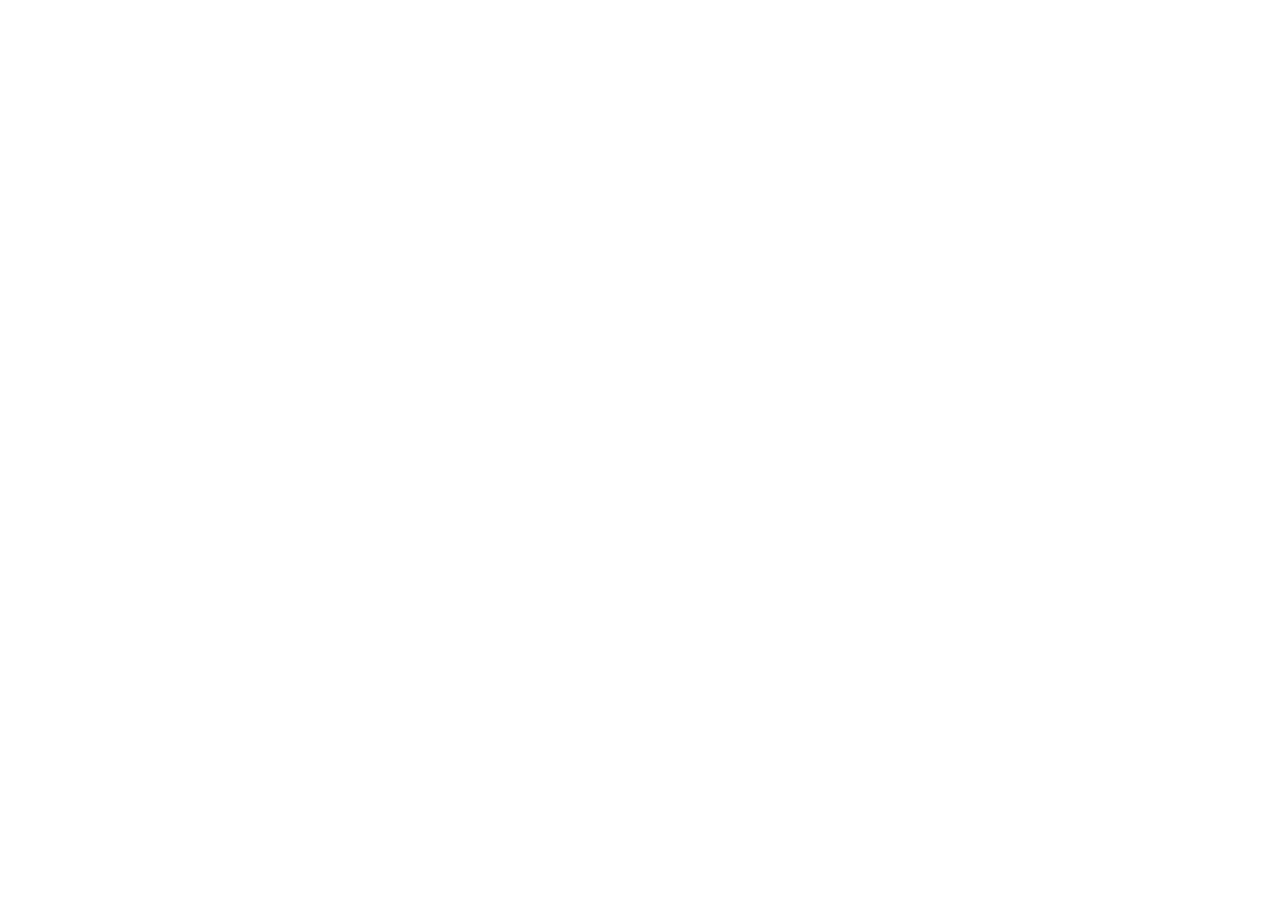
==== test.html @ 8eaf1d99 "first commit" ====
<!DOCTYPE html>
<html lang="en">
<head>
    <meta charset="UTF-8">
    <meta name="viewport" content="width=device-width, initial-scale=1.0">
    <title>Document</title>
    <link rel="stylesheet" href="/test.css">
</head>
<body>
    
</body>
</html>
---- test.css ----
* {
    margin: 0;
    padding: 0;
    box-sizing: border-box; /* מודל הקופסה - כולל פאדינג ומסגרת בתוך הרוחב הכללי */
}
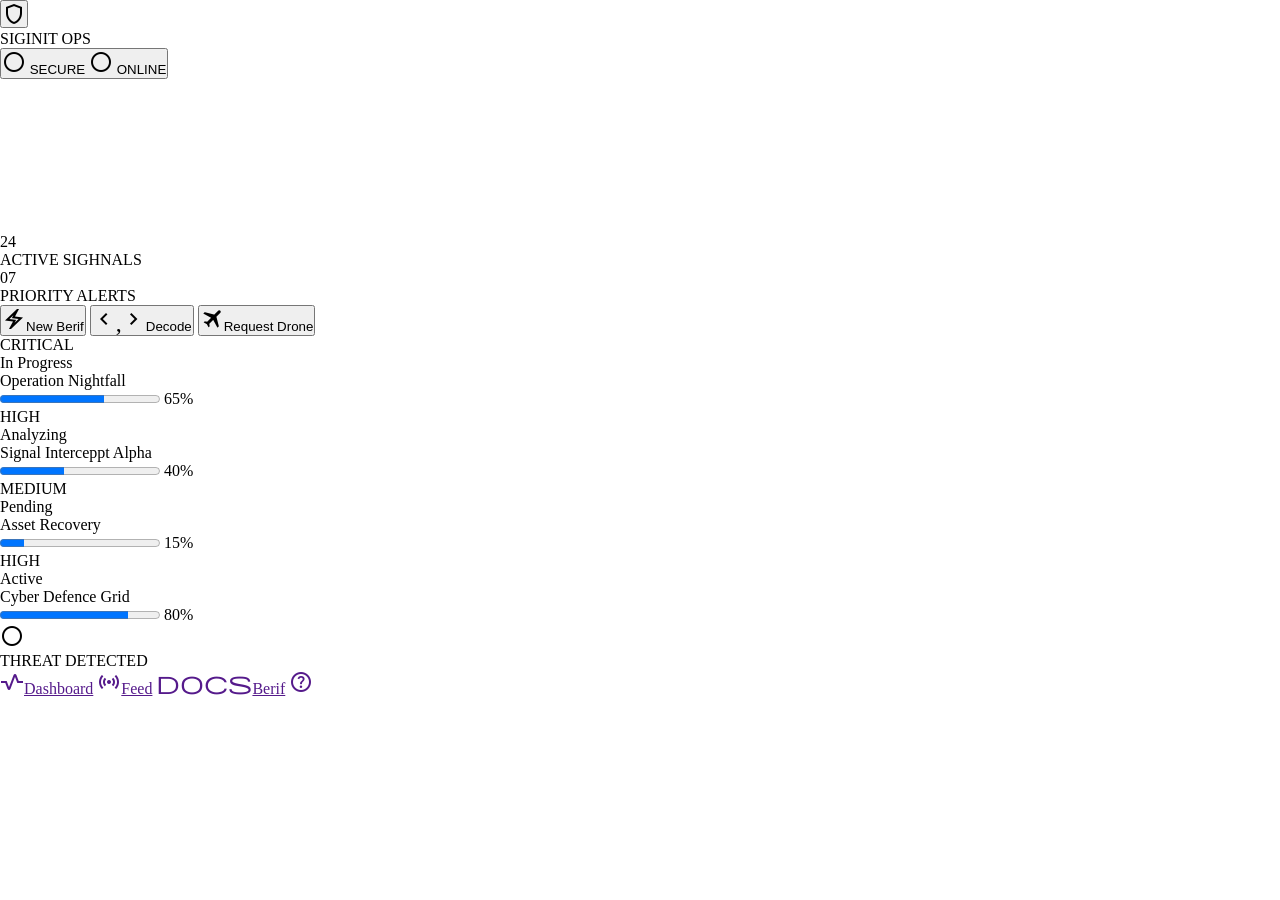
==== commit e74c3eee: "first layer" ====
--- a/test.html
+++ b/test.html
@@ -5,8 +5,71 @@
     <meta name="viewport" content="width=device-width, initial-scale=1.0">
     <title>Document</title>
     <link rel="stylesheet" href="/test.css">
-</head>
-<body>
-    
+    <link rel="stylesheet" href="https://fonts.googleapis.com/css2?family=Material+Symbols+Outlined:opsz,wght,FILL,GRAD@20..48,100..700,0..1,-50..200&
+    icon_names=shield,circle,electric_bolt,keyboard_arrow_left,keyboard_arrow_right,travel,vital_signs,sensors,docs,help" />
+    <header>
+        <button class="material-symbols-outlined">shield</button>
+        <p>SIGINIT OPS</p> 
+        <button> <span class="material-symbols-outlined" >circle </span> SECURE <span class="material-symbols-outlined" >circle </span> ONLINE</button>
+    </header>
+    <main>
+        <section>
+        <figure>
+            <video src=""></video>
+        </figure>
+        <p>24</p>
+        <p>ACTIVE SIGHNALS</p>
+        <p>07</p>
+        <p>PRIORITY ALERTS</p>
+        </section>
+        <section>
+            <button><span class="material-symbols-outlined" >electric_bolt </span>New Berif</button>
+            <button><span class="material-symbols-outlined" >keyboard_arrow_left,keyboard_arrow_right </span>Decode</button>
+            <button><span class="material-symbols-outlined" >travel </span>Request Drone</button>
+        </section>
+        <section>
+            <article>
+<p>CRITICAL</p>
+<p>In Progress</p>
+<p>Operation Nightfall</p>
+<progress id="file1" max="100" value="65">65%</progress>
+<label for="file1">65%</label>
+            </article>
+            <article>
+                <p>HIGH</p>
+<p>Analyzing</p>
+<p>Signal Interceppt Alpha</p>
+<progress id="file2" max="100" value="40">40%</progress>
+<label for="file2">40%</label>
+            </article>
+            <article>
+                <p>MEDIUM</p>
+<p>Pending</p>
+<p>Asset Recovery</p>
+<progress id="file3" max="100" value="15">15%</progress>
+<label for="file3">15%</label>
+            </article>
+            <article>
+                                <p>HIGH</p>
+<p>Active</p>
+<p>Cyber Defence Grid</p>
+<progress id="file4" max="100" value="80">80%</progress>
+<label for="file4">80%</label>
+            </article>
+        </section>
+        <section>
+        <span class="material-symbols-outlined" >circle </span>             <p></p>
+    <p>THREAT DETECTED</p>    
+    </section>
+    </main>
+
+    <footer>
+        <nav>
+            <a href=""><span class="material-symbols-outlined" >vital_signs </span>Dashboard</a>
+             <a href=""><span class="material-symbols-outlined" >sensors </span>Feed</a>
+            <a href=""><span class="material-symbols-outlined" >docs </span>Berif</a>
+            <a href=""><span class="material-symbols-outlined" >help </span></a> 
+        </nav>
+    </footer>
 </body>
 </html>
--- a/test.css
+++ b/test.css
@@ -2,4 +2,19 @@
     margin: 0;
     padding: 0;
     box-sizing: border-box; /* מודל הקופסה - כולל פאדינג ומסגרת בתוך הרוחב הכללי */
+}
+
+:root {
+  --background-dark: #0e0e13;
+  --fott-head-dark:#09090E;
+  --gray: #635D66;
+  --dark-blue: #15111E;
+  --blue: #13191F;
+  --background-red: #27111B;
+  --red: #701423;
+  --green: #0E3E22;
+  --background-green: #062316;
+  --background-gold: #44320F; 
+  /* 088121 */
+  --gold: #947324;
 }
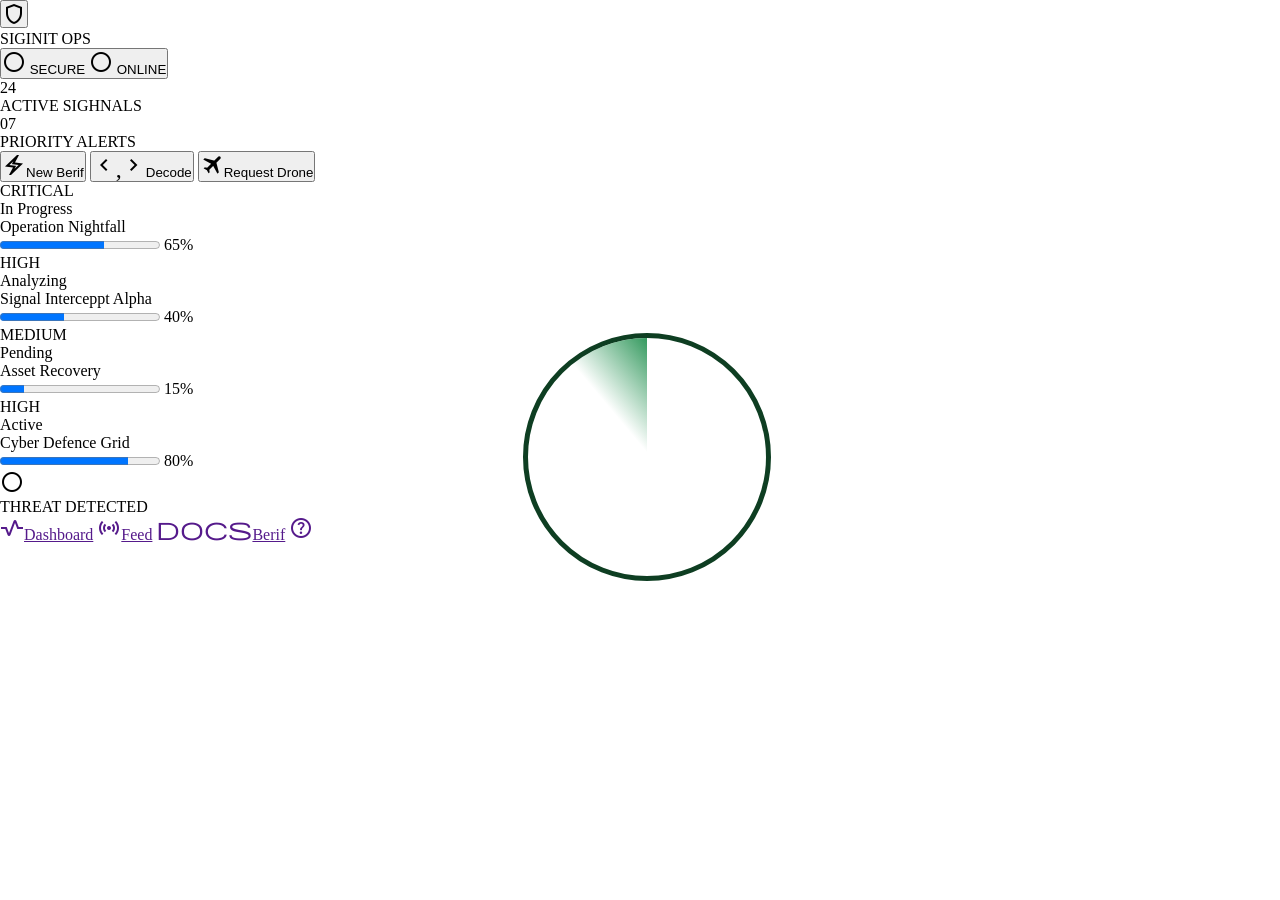
==== commit d862002e: "add radar" ====
--- a/test.html
+++ b/test.html
@@ -1,75 +1,83 @@
 <!DOCTYPE html>
 <html lang="en">
+
 <head>
     <meta charset="UTF-8">
     <meta name="viewport" content="width=device-width, initial-scale=1.0">
     <title>Document</title>
     <link rel="stylesheet" href="/test.css">
-    <link rel="stylesheet" href="https://fonts.googleapis.com/css2?family=Material+Symbols+Outlined:opsz,wght,FILL,GRAD@20..48,100..700,0..1,-50..200&
+    <link rel="stylesheet"
+        href="https://fonts.googleapis.com/css2?family=Material+Symbols+Outlined:opsz,wght,FILL,GRAD@20..48,100..700,0..1,-50..200&
     icon_names=shield,circle,electric_bolt,keyboard_arrow_left,keyboard_arrow_right,travel,vital_signs,sensors,docs,help" />
     <header>
         <button class="material-symbols-outlined">shield</button>
-        <p>SIGINIT OPS</p> 
-        <button> <span class="material-symbols-outlined" >circle </span> SECURE <span class="material-symbols-outlined" >circle </span> ONLINE</button>
+        <p>SIGINIT OPS</p>
+        <button> <span class="material-symbols-outlined">circle </span> SECURE <span
+                class="material-symbols-outlined">circle </span> ONLINE</button>
     </header>
     <main>
         <section>
-        <figure>
-            <video src=""></video>
-        </figure>
-        <p>24</p>
-        <p>ACTIVE SIGHNALS</p>
-        <p>07</p>
-        <p>PRIORITY ALERTS</p>
+            <figure>
+<div class='radar'>
+  <div class='sweep'></div>
+</div>  
+          </figure>
+            <p>24</p>
+            <p>ACTIVE SIGHNALS</p>
+            <p>07</p>
+            <p>PRIORITY ALERTS</p>
         </section>
         <section>
-            <button><span class="material-symbols-outlined" >electric_bolt </span>New Berif</button>
-            <button><span class="material-symbols-outlined" >keyboard_arrow_left,keyboard_arrow_right </span>Decode</button>
-            <button><span class="material-symbols-outlined" >travel </span>Request Drone</button>
+            <button><span class="material-symbols-outlined">electric_bolt </span>New Berif</button>
+            <button><span class="material-symbols-outlined">keyboard_arrow_left,keyboard_arrow_right
+                </span>Decode</button>
+            <button><span class="material-symbols-outlined">travel </span>Request Drone</button>
         </section>
         <section>
             <article>
-<p>CRITICAL</p>
-<p>In Progress</p>
-<p>Operation Nightfall</p>
-<progress id="file1" max="100" value="65">65%</progress>
-<label for="file1">65%</label>
+                <p>CRITICAL</p>
+                <p>In Progress</p>
+                <p>Operation Nightfall</p>
+                <progress id="file1" max="100" value="65">65%</progress>
+                <label for="file1">65%</label>
             </article>
             <article>
                 <p>HIGH</p>
-<p>Analyzing</p>
-<p>Signal Interceppt Alpha</p>
-<progress id="file2" max="100" value="40">40%</progress>
-<label for="file2">40%</label>
+                <p>Analyzing</p>
+                <p>Signal Interceppt Alpha</p>
+                <progress id="file2" max="100" value="40">40%</progress>
+                <label for="file2">40%</label>
             </article>
             <article>
                 <p>MEDIUM</p>
-<p>Pending</p>
-<p>Asset Recovery</p>
-<progress id="file3" max="100" value="15">15%</progress>
-<label for="file3">15%</label>
+                <p>Pending</p>
+                <p>Asset Recovery</p>
+                <progress id="file3" max="100" value="15">15%</progress>
+                <label for="file3">15%</label>
             </article>
             <article>
-                                <p>HIGH</p>
-<p>Active</p>
-<p>Cyber Defence Grid</p>
-<progress id="file4" max="100" value="80">80%</progress>
-<label for="file4">80%</label>
+                <p>HIGH</p>
+                <p>Active</p>
+                <p>Cyber Defence Grid</p>
+                <progress id="file4" max="100" value="80">80%</progress>
+                <label for="file4">80%</label>
             </article>
         </section>
         <section>
-        <span class="material-symbols-outlined" >circle </span>             <p></p>
-    <p>THREAT DETECTED</p>    
-    </section>
+            <span class="material-symbols-outlined">circle </span>
+            <p></p>
+            <p>THREAT DETECTED</p>
+        </section>
     </main>
 
     <footer>
         <nav>
-            <a href=""><span class="material-symbols-outlined" >vital_signs </span>Dashboard</a>
-             <a href=""><span class="material-symbols-outlined" >sensors </span>Feed</a>
-            <a href=""><span class="material-symbols-outlined" >docs </span>Berif</a>
-            <a href=""><span class="material-symbols-outlined" >help </span></a> 
+            <a href=""><span class="material-symbols-outlined">vital_signs </span>Dashboard</a>
+            <a href=""><span class="material-symbols-outlined">sensors </span>Feed</a>
+            <a href=""><span class="material-symbols-outlined">docs </span>Berif</a>
+            <a href=""><span class="material-symbols-outlined">help </span></a>
         </nav>
     </footer>
-</body>
+    </body>
+
 </html>
--- a/test.css
+++ b/test.css
@@ -1,7 +1,7 @@
 * {
     margin: 0;
     padding: 0;
-    box-sizing: border-box; /* מודל הקופסה - כולל פאדינג ומסגרת בתוך הרוחב הכללי */
+    box-sizing: border-box; 
 }
 
 :root {
@@ -17,4 +17,32 @@
   --background-gold: #44320F; 
   /* 088121 */
   --gold: #947324;
-}+}
+
+
+.radar, .sweep { position: absolute; }
+.radar {
+  overflow: hidden; 
+  top: 50%; left: 50%;
+  margin: -117px;
+  width: 248px; height: 248px;
+  border-radius: 50%;
+  border: 5px solid var(--green);
+  background: 
+    linear-gradient(transparent 49.75%, var(--green) 0 50.25%, transparent 0) 50% no-repeat,
+    linear-gradient(90deg, transparent 49.75%, var(--green) 0 50.25%, transparent 0) 50% no-repeat,
+    linear-gradient(var(--dark-blue));
+  background-size: 100%, 218px 218px, 218px 218px, 100%;
+
+}
+.sweep {
+  box-sizing: border-box;
+  top: -1px; left: -1px;
+  width: 120px; height: 120px;
+  border-radius: 100% 0 0 0;
+  transform-origin: 100% 100%;
+  background: linear-gradient(50deg, rgba(34, 34, 34, 0) 56%, hsla(145, 50%, 40%, 1));
+  animation: sweep 5s infinite linear;
+
+}
+@keyframes sweep { to { transform: rotate(360deg); } }
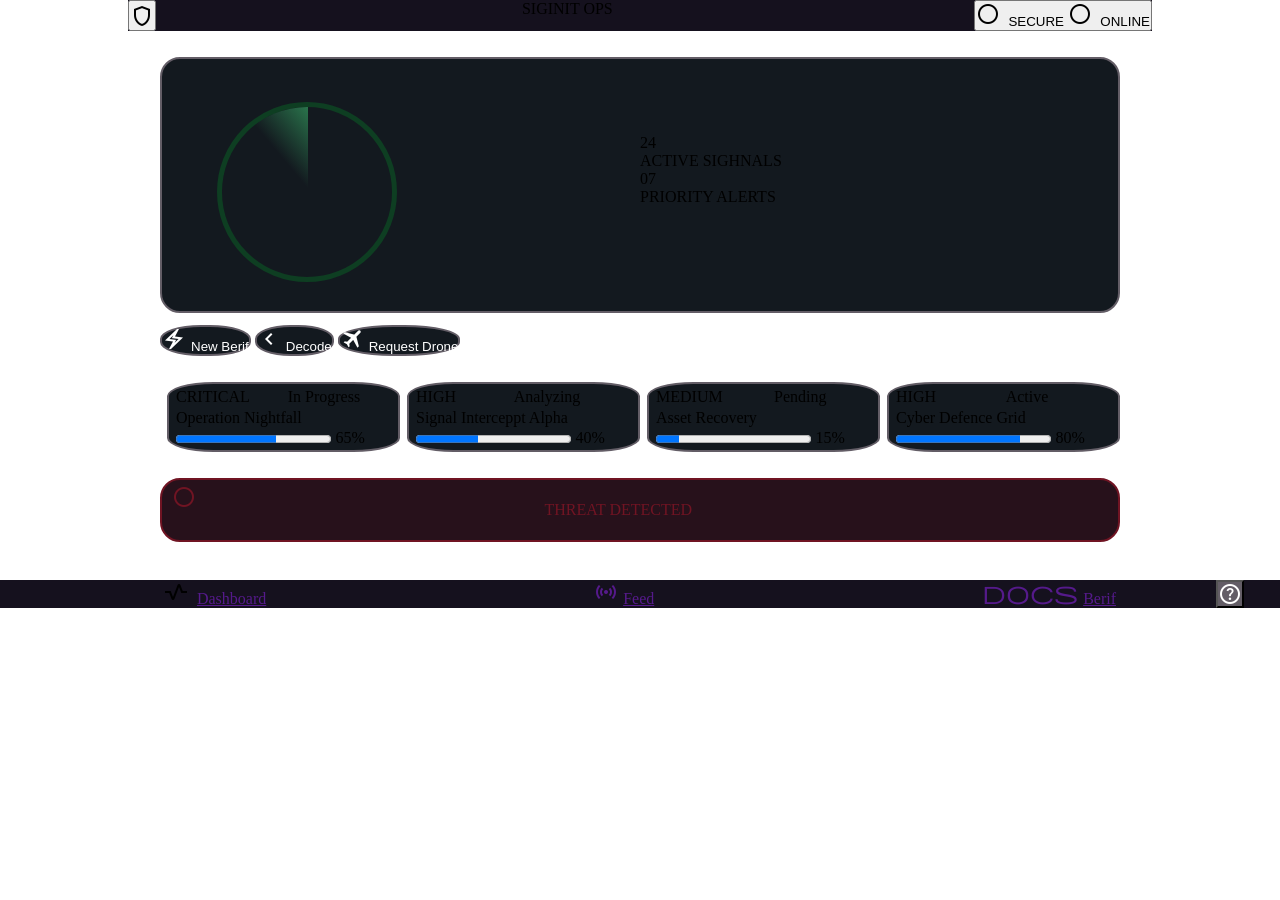
==== commit 773173db: "positions" ====
--- a/test.html
+++ b/test.html
@@ -6,78 +6,92 @@
     <meta name="viewport" content="width=device-width, initial-scale=1.0">
     <title>Document</title>
     <link rel="stylesheet" href="/test.css">
-    <link rel="stylesheet"
-        href="https://fonts.googleapis.com/css2?family=Material+Symbols+Outlined:opsz,wght,FILL,GRAD@20..48,100..700,0..1,-50..200&
+    <link rel="stylesheet" href="https://fonts.googleapis.com/css2?family=Material+Symbols+Outlined:opsz,wght,FILL,GRAD@20..48,100..700,0..1,-50..200&
     icon_names=shield,circle,electric_bolt,keyboard_arrow_left,keyboard_arrow_right,travel,vital_signs,sensors,docs,help" />
-    <header>
-        <button class="material-symbols-outlined">shield</button>
-        <p>SIGINIT OPS</p>
-        <button> <span class="material-symbols-outlined">circle </span> SECURE <span
-                class="material-symbols-outlined">circle </span> ONLINE</button>
-    </header>
-    <main>
-        <section>
-            <figure>
-<div class='radar'>
-  <div class='sweep'></div>
-</div>  
-          </figure>
-            <p>24</p>
-            <p>ACTIVE SIGHNALS</p>
-            <p>07</p>
-            <p>PRIORITY ALERTS</p>
-        </section>
-        <section>
-            <button><span class="material-symbols-outlined">electric_bolt </span>New Berif</button>
-            <button><span class="material-symbols-outlined">keyboard_arrow_left,keyboard_arrow_right
-                </span>Decode</button>
-            <button><span class="material-symbols-outlined">travel </span>Request Drone</button>
-        </section>
-        <section>
-            <article>
-                <p>CRITICAL</p>
-                <p>In Progress</p>
-                <p>Operation Nightfall</p>
-                <progress id="file1" max="100" value="65">65%</progress>
-                <label for="file1">65%</label>
-            </article>
-            <article>
-                <p>HIGH</p>
-                <p>Analyzing</p>
-                <p>Signal Interceppt Alpha</p>
-                <progress id="file2" max="100" value="40">40%</progress>
-                <label for="file2">40%</label>
-            </article>
-            <article>
-                <p>MEDIUM</p>
-                <p>Pending</p>
-                <p>Asset Recovery</p>
-                <progress id="file3" max="100" value="15">15%</progress>
-                <label for="file3">15%</label>
-            </article>
-            <article>
-                <p>HIGH</p>
-                <p>Active</p>
-                <p>Cyber Defence Grid</p>
-                <progress id="file4" max="100" value="80">80%</progress>
-                <label for="file4">80%</label>
-            </article>
-        </section>
-        <section>
-            <span class="material-symbols-outlined">circle </span>
-            <p></p>
-            <p>THREAT DETECTED</p>
-        </section>
-    </main>
+
+<body>
+    <div id="page">
+        <header>
+            <button class="material-symbols-outlined">shield</button>
+            <p>SIGINIT OPS</p>
+            <button> <span class="material-symbols-outlined">circle </span> SECURE <span
+                    class="material-symbols-outlined">circle </span> ONLINE</button>
+        </header>
+        <main>
+            <section id="theradar">
+                <figure>
+                    <div class='radar'>
+                        <div class='sweep'></div>
+                    </div>
+                </figure>
+                <div id="texterea">
+                    <p>24</p>
+                    <p>ACTIVE SIGHNALS</p>
+                    <p>07</p>
+                    <p>PRIORITY ALERTS</p>
+                </div>
+            </section>
+            <section id="buttons">
+                <button id = "b1" class="buttons"><span class=" material-symbols-outlined">electric_bolt </span>New Berif</button>
+                <button class="buttons"><span class="material-symbols-outlined ">keyboard_arrow_left</span>Decode</button>
+                <button class="buttons"><span class="material-symbols-outlined ">travel </span>Request Drone</button>
+            </section>
+            <section id = "art">
+                <article id ="a1">
+                    <p class="risk">CRITICAL</p>
+                    <p class="method">In Progress</p>
+                    <p class="name">Operation Nightfall</p>
+                    <div class="po">
+                    <progress id="file1" max="100" value="65">65%</progress>
+                    <label for="file1">65%</label>
+                    </div>
+                </article>
+                <article id ="a2">
+                    <p class="risk">HIGH</p>
+                    <p class="method">Analyzing</p>
+                    <p class="name">Signal Interceppt Alpha</p>
+                    <div class="po">
+                    <progress id="file2" max="100" value="40">40%</progress>
+                    <label for="file2">40%</label>
+                    </div>
+                </article>
+                <article id ="a3">
+                    <p class="risk">MEDIUM</p>
+                    <p class="method">Pending</p>
+                    <p class="name">Asset Recovery</p>
+                    <div class="po">
+                    <progress id="file3" max="100" value="15">15%</progress>
+                    <label for="file3">15%</label>
+                    </div>
+                </article>
+                <article id ="a4">
+                    <p class="risk">HIGH</p>
+                    <p class="method">Active</p>
+                    <p class="name">Cyber Defence Grid</p>
+                    <div class="po">
+                    <progress id="file4" max="100" value="80">80%</progress>
+                    <label for="file4">80%</label>
+                    </div>
+                </article>
+            </section>
+            <section id = "final">
+                <span class="material-symbols-outlined dot">circle </span>
+                <p id = "finaltext">THREAT DETECTED</p>
+            </section>
+        </main>
+    </div>
 
     <footer>
         <nav>
-            <a href=""><span class="material-symbols-outlined">vital_signs </span>Dashboard</a>
+            <div>
+            <span class="material-symbols-outlined">vital_signs</span>
+            <a href="">Dashboard</a>
+            </div>
             <a href=""><span class="material-symbols-outlined">sensors </span>Feed</a>
             <a href=""><span class="material-symbols-outlined">docs </span>Berif</a>
-            <a href=""><span class="material-symbols-outlined">help </span></a>
         </nav>
+            <button class="material-symbols-outlined help">help </button>
     </footer>
-    </body>
+</body>
 
 </html>
--- a/test.css
+++ b/test.css
@@ -19,25 +19,57 @@
   --gold: #947324;
 }
 
+body {
+    height: 100vh;
+    width: 100vw;
+    /* background-color: var(--background-dark); */
+}
+
+header {
+    display: flex;
+    background-color: var(--dark-blue);
+    justify-content: space-between;
+    margin-left: 10%;
+    margin-right: 10%;
+}
+
+#theradar {
+    background-color: var(--blue);
+    position: relative;
+    border: 2px solid var(--gray);
+    width: 75%;
+    height: 20vw;
+    top: 15%;
+    left: 12.5%;
+    margin-top: 2%;
+    border-radius: 20px;
+}
+#texterea {
+    position: absolute;
+        top: 30%;
+    left: 50%;
+}
 
 .radar, .sweep { position: absolute; }
 .radar {
+position: absolute;
   overflow: hidden; 
-  top: 50%; left: 50%;
+    top: 63.5%;
+  left: 18%;
   margin: -117px;
-  width: 248px; height: 248px;
+  width: 180px; height: 180px;
   border-radius: 50%;
   border: 5px solid var(--green);
   background: 
     linear-gradient(transparent 49.75%, var(--green) 0 50.25%, transparent 0) 50% no-repeat,
     linear-gradient(90deg, transparent 49.75%, var(--green) 0 50.25%, transparent 0) 50% no-repeat,
-    linear-gradient(var(--dark-blue));
+    linear-gradient(var(--blue));
   background-size: 100%, 218px 218px, 218px 218px, 100%;
 
 }
 .sweep {
   box-sizing: border-box;
-  top: -1px; left: -1px;
+  top: -34px; left: -34px;
   width: 120px; height: 120px;
   border-radius: 100% 0 0 0;
   transform-origin: 100% 100%;
@@ -45,4 +77,108 @@
   animation: sweep 5s infinite linear;
 
 }
-@keyframes sweep { to { transform: rotate(360deg); } }+@keyframes sweep { to { transform: rotate(360deg); } }
+
+#buttons {
+    margin-top: 1%;
+    margin-left: 12.5%;
+}
+
+.buttons {
+    background-color: var(--blue);
+    border-radius: 45%;
+    border: 2px solid var(--gray);
+    color: white;
+}
+
+.material-symbols-outlined {
+font-size:xx-small;
+margin-right: 5px;
+}
+
+#art {
+display: flex;
+flex-direction: row;
+width: 75%;
+    margin-left: 12.5%;
+    margin-top: 2%;
+height: 40%;
+}
+
+article {
+    display: grid;    
+    grid-template-areas: 
+    "a  b"
+    "c  c"
+    "d  d";
+    background-color: var(--blue);
+    border-radius: 20%;
+    border: 2px solid var(--gray);
+    margin-left: 7px;
+width: 30%;
+height: 70px;
+padding-left: 7px;
+padding-top: 4px;
+} 
+
+progress {
+    width: 70%;
+}
+.risk {
+grid-area: a;
+}
+
+.method {
+grid-area: b;
+}
+
+.name {
+grid-area: c;
+}
+
+.po {
+grid-area: d;
+}
+
+#final {
+    position: relative;
+    background-color: var(--background-red);
+    border: 2px solid var(--red);
+    width: 75%;
+    height: 5vw;
+    left: 12.5%;
+    margin-top: 2%;
+    border-radius: 20px;
+}
+.dot {
+    position: absolute;
+    left: 1%;
+    color: var(--red);
+    top: 5px;
+}
+
+#finaltext {
+    position: absolute;
+    left: 40%;
+    top: 35%;
+    color: var(--red);
+}
+
+footer {
+    position: relative;
+    margin-top: 3%;
+}
+nav {
+    position: absolute;
+    width: 100%;
+    display: flex;
+        background-color: var(--dark-blue);
+    justify-content: space-around;
+}
+
+.help {
+    position: relative;
+    left: 95%;
+    background-color: var(--gray);
+    color: white;
+}
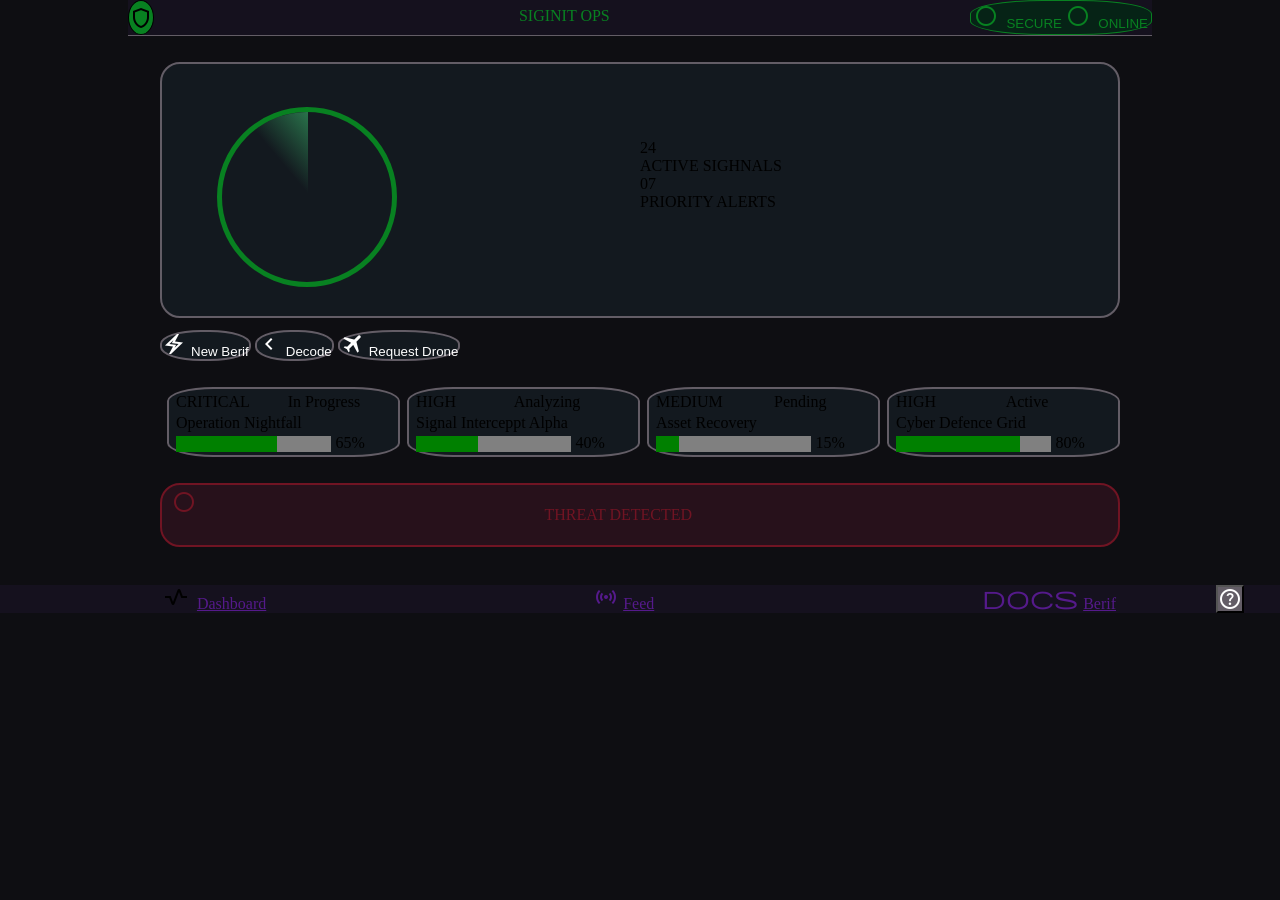
==== commit 7671a76e: "time up" ====
--- a/test.html
+++ b/test.html
@@ -12,9 +12,9 @@
 <body>
     <div id="page">
         <header>
-            <button class="material-symbols-outlined">shield</button>
-            <p>SIGINIT OPS</p>
-            <button> <span class="material-symbols-outlined">circle </span> SECURE <span
+            <button id ="hb" class="material-symbols-outlined">shield</button>
+            <p id="t">SIGINIT OPS</p>
+            <button id = "s_o"> <span class="material-symbols-outlined">circle </span> SECURE <span
                     class="material-symbols-outlined">circle </span> ONLINE</button>
         </header>
         <main>
@@ -32,7 +32,7 @@
                 </div>
             </section>
             <section id="buttons">
-                <button id = "b1" class="buttons"><span class=" material-symbols-outlined">electric_bolt </span>New Berif</button>
+                <button class="buttons"><span class=" material-symbols-outlined">electric_bolt </span>New Berif</button>
                 <button class="buttons"><span class="material-symbols-outlined ">keyboard_arrow_left</span>Decode</button>
                 <button class="buttons"><span class="material-symbols-outlined ">travel </span>Request Drone</button>
             </section>
--- a/test.css
+++ b/test.css
@@ -5,24 +5,24 @@
 }
 
 :root {
-  --background-dark: #0e0e13;
+  --background-dark: #0E0E12;
   --fott-head-dark:#09090E;
   --gray: #635D66;
   --dark-blue: #15111E;
   --blue: #13191F;
   --background-red: #27111B;
   --red: #701423;
-  --green: #0E3E22;
+  --green: #088121;
+  --light-green: #139f2f;
   --background-green: #062316;
   --background-gold: #44320F; 
-  /* 088121 */
   --gold: #947324;
 }
 
 body {
     height: 100vh;
     width: 100vw;
-    /* background-color: var(--background-dark); */
+    background-color: var(--background-dark);
 }
 
 header {
@@ -31,6 +31,33 @@
     justify-content: space-between;
     margin-left: 10%;
     margin-right: 10%;
+    border-bottom: 1px solid var(--gray);
+}
+
+#hb {
+    background-color: var(--green);
+    border-radius: 50%;
+    border: 1px solid black;
+}
+#hb:hover {
+    background-color: var(--light-green);
+    border: 2px solid var(--light-green);
+    box-shadow: 4px var(--light-green);
+}
+#s_o:hover {
+    background-color: var(--light-green);
+}
+#s_o {
+    border: 1px solid var(--green);
+    background-color: var(--background-green);
+    border-radius: 40%;
+    color: var(--green);
+    padding: 3px;
+}
+
+#t {
+    color: var(--green);
+    margin-top: 7px;
 }
 
 #theradar {
@@ -44,6 +71,11 @@
     margin-top: 2%;
     border-radius: 20px;
 }
+
+#theradar:hover {
+    border: 2px solid var(--green);
+}
+
 #texterea {
     position: absolute;
         top: 30%;
@@ -91,6 +123,21 @@
     color: white;
 }
 
+.buttons:nth-child(1):hover {
+        border: 2px solid var(--green);
+    background-color: var(--background-green);
+}
+
+.buttons:nth-child(2):hover {
+        border: 2px solid var(--green);
+    background-color: var(--background-green);
+}
+.buttons:nth-child(3):hover {
+        border: 2px solid var(--green);
+    background-color: var(--background-green);
+}
+
+
 .material-symbols-outlined {
 font-size:xx-small;
 margin-right: 5px;
@@ -121,8 +168,23 @@
 padding-top: 4px;
 } 
 
+article:nth-child(1):hover{
+        border: 2px solid var(--green);
+}
+article:nth-child(2):hover{
+        border: 2px solid var(--green);
+}
+article:nth-child(3):hover{
+        border: 2px solid var(--green);
+}
+article:nth-child(4):hover{
+        border: 2px solid var(--green);
+}
+
 progress {
     width: 70%;
+    background-color: var(--green);
+    border-radius: 40%;
 }
 .risk {
 grid-area: a;
@@ -150,6 +212,11 @@
     margin-top: 2%;
     border-radius: 20px;
 }
+
+#final:hover {
+ background-color: rgb(205, 59, 59);
+}
+
 .dot {
     position: absolute;
     left: 1%;
@@ -165,6 +232,7 @@
 }
 
 footer {
+    border-top: 1 solid var(--gray);
     position: relative;
     margin-top: 3%;
 }
@@ -181,4 +249,8 @@
     left: 95%;
     background-color: var(--gray);
     color: white;
+}
+
+.l {
+    
 }
